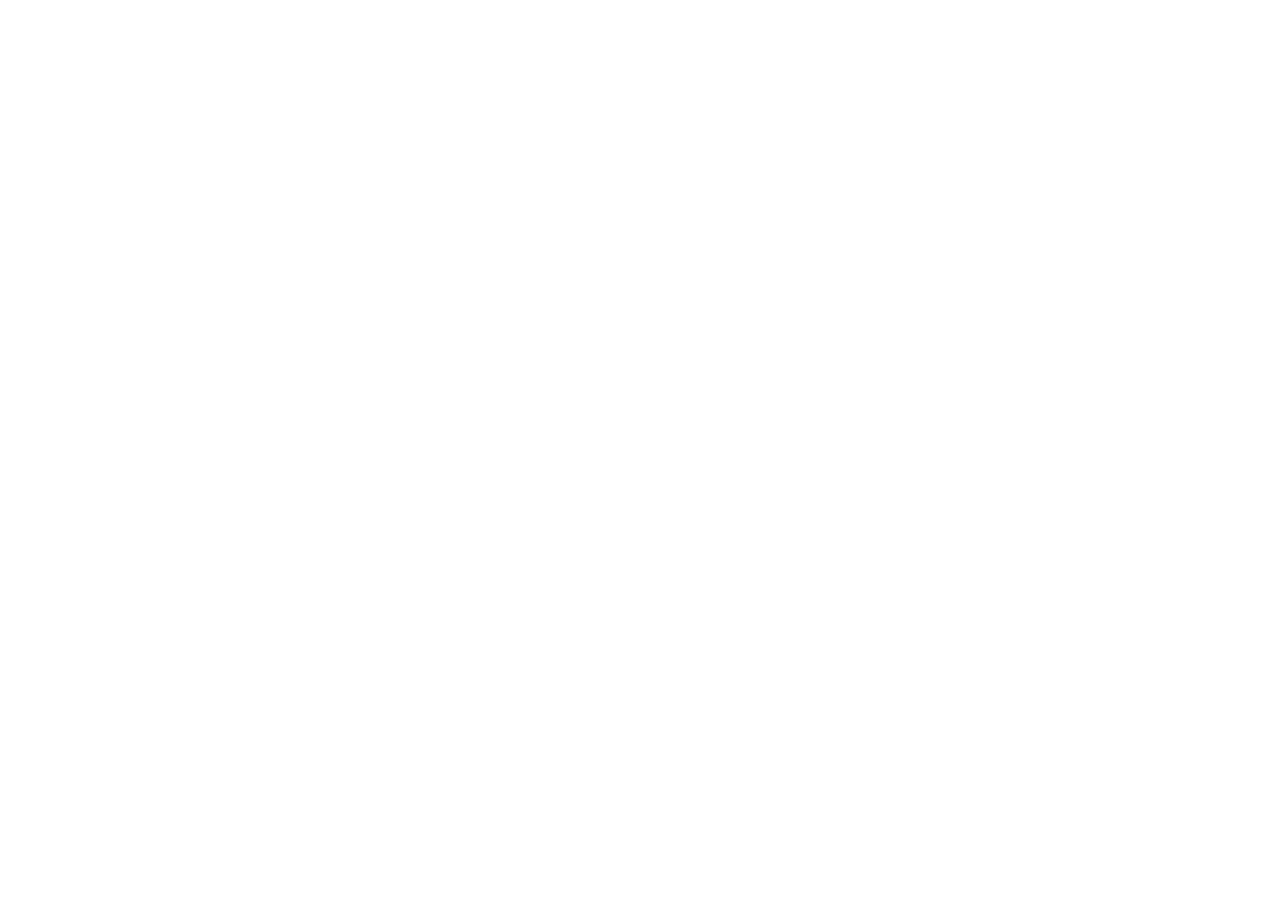
==== RESPONSIVE PAGE NOT FOUND/index.html @ 591e897d "Better Design...!" ====
<!DOCTYPE html>
<html lang="en">
<head>
    <meta charset="UTF-8">
    <meta name="viewport" content="width=device-width, initial-scale=1.0">
    <title>RESPONSIVE 404</title>
</head>
<body>
    
</body>
</html>
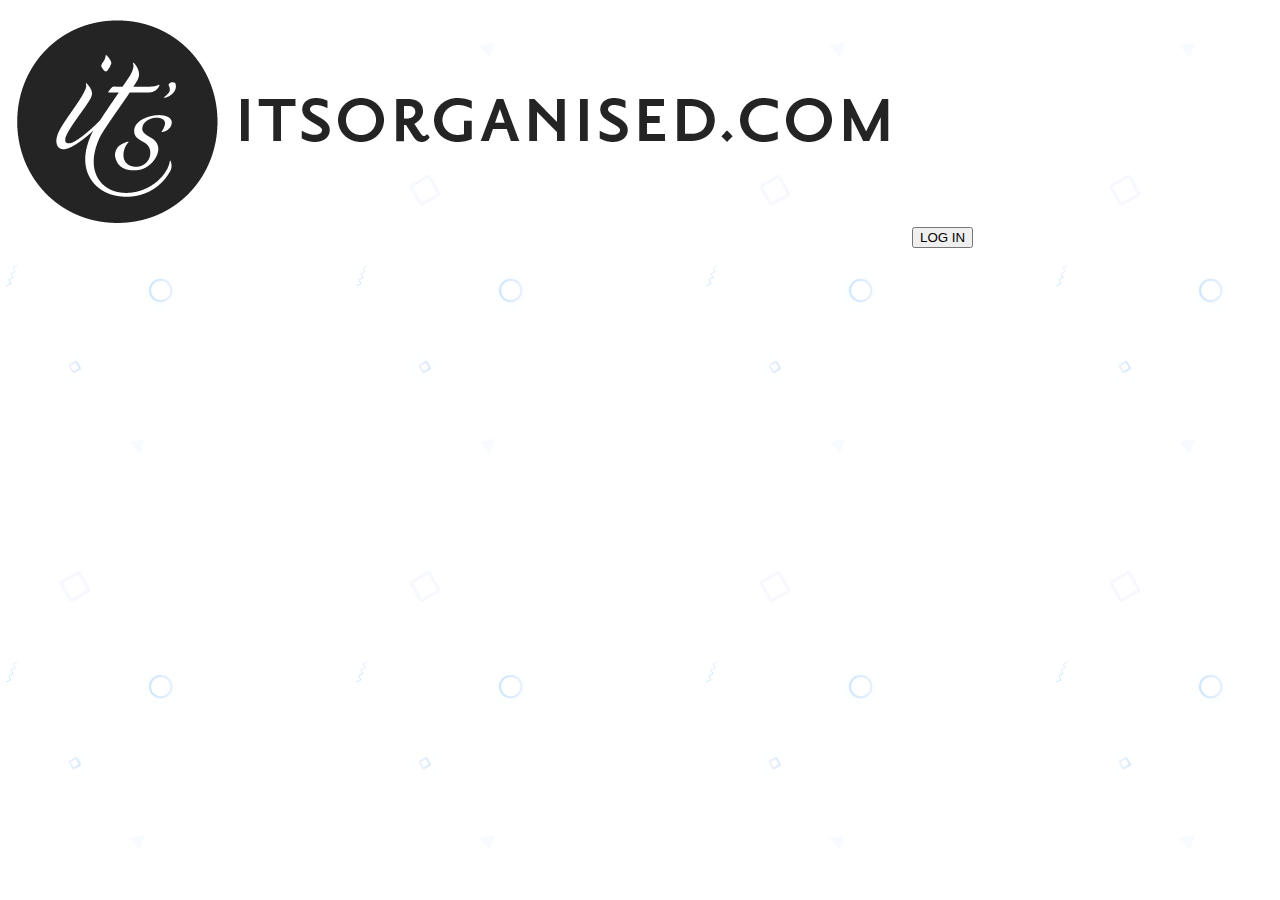
==== commit e076a78f: "FINALLY DONE PAGE 404 NOT FOUND PROJECT" ====
--- a/RESPONSIVE PAGE NOT FOUND/index.html
+++ b/RESPONSIVE PAGE NOT FOUND/index.html
@@ -3,9 +3,18 @@
 <head>
     <meta charset="UTF-8">
     <meta name="viewport" content="width=device-width, initial-scale=1.0">
+
+    <link rel="stylesheet" href="style.css">
     <title>RESPONSIVE 404</title>
 </head>
 <body>
-    
+    <!-- naivgation -->
+    <nav>
+        <!-- logo -->
+        <a href="#" class="logo"><img src="./Images/itso-logo-sqs_Logo.png" alt=""></a>
+
+        <!-- log in button -->
+        <button>LOG IN</button>
+    </nav>
 </body>
 </html>--- a/RESPONSIVE PAGE NOT FOUND/style.css
+++ b/RESPONSIVE PAGE NOT FOUND/style.css
@@ -0,0 +1,14 @@
+@charset "utf-8";
+
+/* CSS DOCUMENT */
+
+body {
+    margin: 0;
+    padding: 0;
+
+    font-family: poppins;
+
+    background-image: url(./Images/bg.png);
+    background-size: 350px;
+    background-position: center;
+}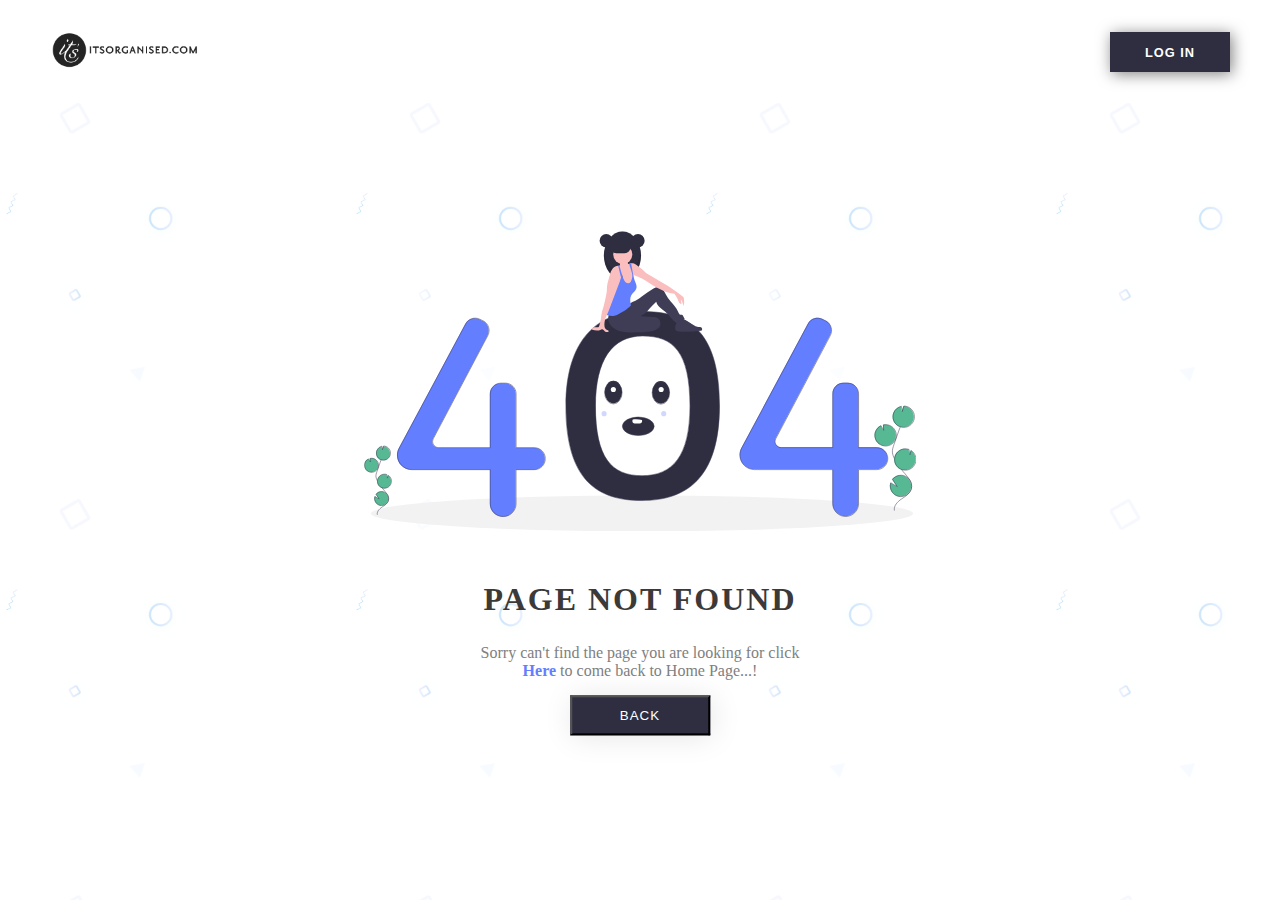
==== commit e72d05a4: "FINALLY DONE..!" ====
--- a/RESPONSIVE PAGE NOT FOUND/index.html
+++ b/RESPONSIVE PAGE NOT FOUND/index.html
@@ -16,5 +16,21 @@
         <!-- log in button -->
         <button>LOG IN</button>
     </nav>
+
+
+    <!-- 404 - page - section -->
+    <section class="page-not-found">
+        <!-- img -->
+        <img src="./Images/404.svg" alt="">
+        <!-- text -->
+        <h1>Page Not Found</h1>
+        <p>Sorry can't find the page you are looking for click <a href="
+            #">Here</a> to come back to Home Page...!</p>
+
+
+            <button>
+                BACK
+            </button>
+    </section>
 </body>
 </html>--- a/RESPONSIVE PAGE NOT FOUND/style.css
+++ b/RESPONSIVE PAGE NOT FOUND/style.css
@@ -11,4 +11,136 @@
     background-image: url(./Images/bg.png);
     background-size: 350px;
     background-position: center;
+
+    /* position: relative; */
+}
+
+
+*{
+    box-sizing: border-box;
+}
+
+.logo img {
+    height: 40px;
+}
+
+nav {
+    display: flex;
+    justify-content: space-between;
+    align-items: center;
+    padding: 30px 50px;
+}
+
+nav button {
+    width: 120px;
+    height: 40px;
+    border: none;
+    outline: none;
+    
+    color: #FFFFFF;
+    background-color: #2f2e41;
+
+    font-size: 0.8rem;
+    font-weight: 700;
+
+    letter-spacing: 1px;
+    box-shadow: 2px 2px 15px rgba(0,0,0,0.5);
+}
+.page-not-found img {
+    height: 300px;
+    background-color: rgba(255, 255, 255, 0.50);
+}
+
+.page-not-found {
+    position: absolute;
+    left: 50%;
+    top: 60%;
+
+
+    transform: translate(-50%,-60%);
+    display: flex;
+
+
+    justify-content: center;
+    align-items: center;
+    flex-direction: column;
+}
+
+.page-not-found h1 {
+    color: #3b3a39;
+    font-weight: 700;
+
+    text-transform: uppercase;
+    letter-spacing: 2px;
+    font-size: 2rem;
+    margin-top: 50px;
+}
+
+.page-not-found p {
+    color: #808080;
+    font-size: 1rem;
+    width: 60%;
+    text-align: center;
+    margin: 5px;
+    font-weight: 5px;
+    font-weight: 300;
+}
+
+.page-not-found p a {
+    color: #637eff;
+    font-weight: 600;
+    text-decoration: none;
+
+}
+
+.page-not-found button {
+    width: 140px;
+    height: 
+    40px;
+    margin: 10px;
+    background-color: #2f2e41;
+    color: #FFFFFF;
+    text-transform: uppercase;
+    outline: none;
+    letter-spacing: 1px;
+    box-shadow: 2px 2px 30px rgba(0, 0, 0, 0.1);
+}
+
+
+button:hover {
+    background-color: #637eff;
+    transition: all ease 0.2s;
+}
+
+
+@media(max-width:900px) {
+    .page-not-found img {
+        height: 180px;
+    }
+
+    .page-not-found p {
+        width: 100%;
+    }
+}
+
+@media (max-width:600px) {
+    nav {
+        padding: 10px;
+    }
+
+    .page-not-found {
+        width: 100%;
+    }
+
+    .page-not-found img {
+        height: 120px;
+    }
+
+    .page-not-found h1 {
+        font-size: 1.4rem;
+    }
+
+    .page-not-found p {
+        width: 90%;
+    }
 }